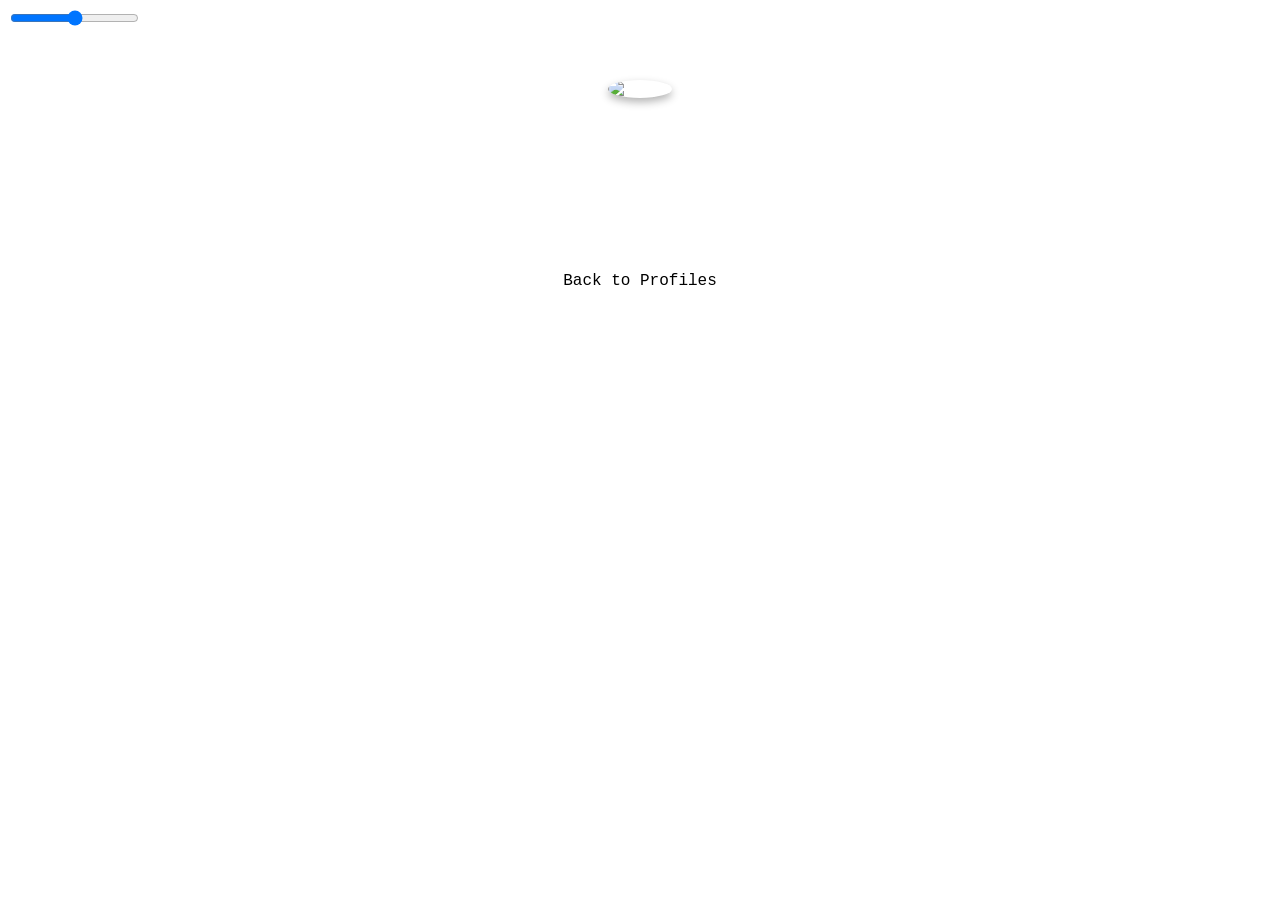
==== blood.html @ aa359c7e "Add files via upload" ====
<!DOCTYPE html>
<html lang="en">

<head>
    <meta charset="UTF-8" />
    <title>How I Met Blood</title>
    <link rel="stylesheet" href="style.css" />
</head>

<body>
    <audio id="bgAudio" autoplay loop>
        <source src="Stuff for people/" type="audio/mpeg">
    </audio>
    <div class="volume-slider-container">
        <input class="volume-slider" type="range" min="0" max="1" step="0.01" value="0.5">
    </div>
    <main
        style="max-width:700px;margin:50px auto;color:white;font-family:'Courier New',Courier,monospace;text-align:center;">
        <img src="Stuff for people/" alt="Blood" class="profile-pic"
            style="width:150px;height:150px;border-radius:50%;border:4px solid var(--accent);margin-bottom:20px;box-shadow:0 4px 8px rgba(0,0,0,0.3);">
        <h1>Free slot</h1>
        <p>Write here</p>
        <a href="index.html"
            style="display:inline-block;margin-top:30px;padding:10px 20px;border-radius:30px;background:var(--accent);color:black;text-decoration:none;">Back
            to Profiles</a>
    </main>
    <script>
        const audio = document.getElementById("bgAudio");
        const slider = document.querySelector(".volume-slider");
        if (slider) {
            audio.volume = slider.value;
            slider.addEventListener("input", () => { audio.volume = slider.value; });
        }
    </script>
</body>

</html>
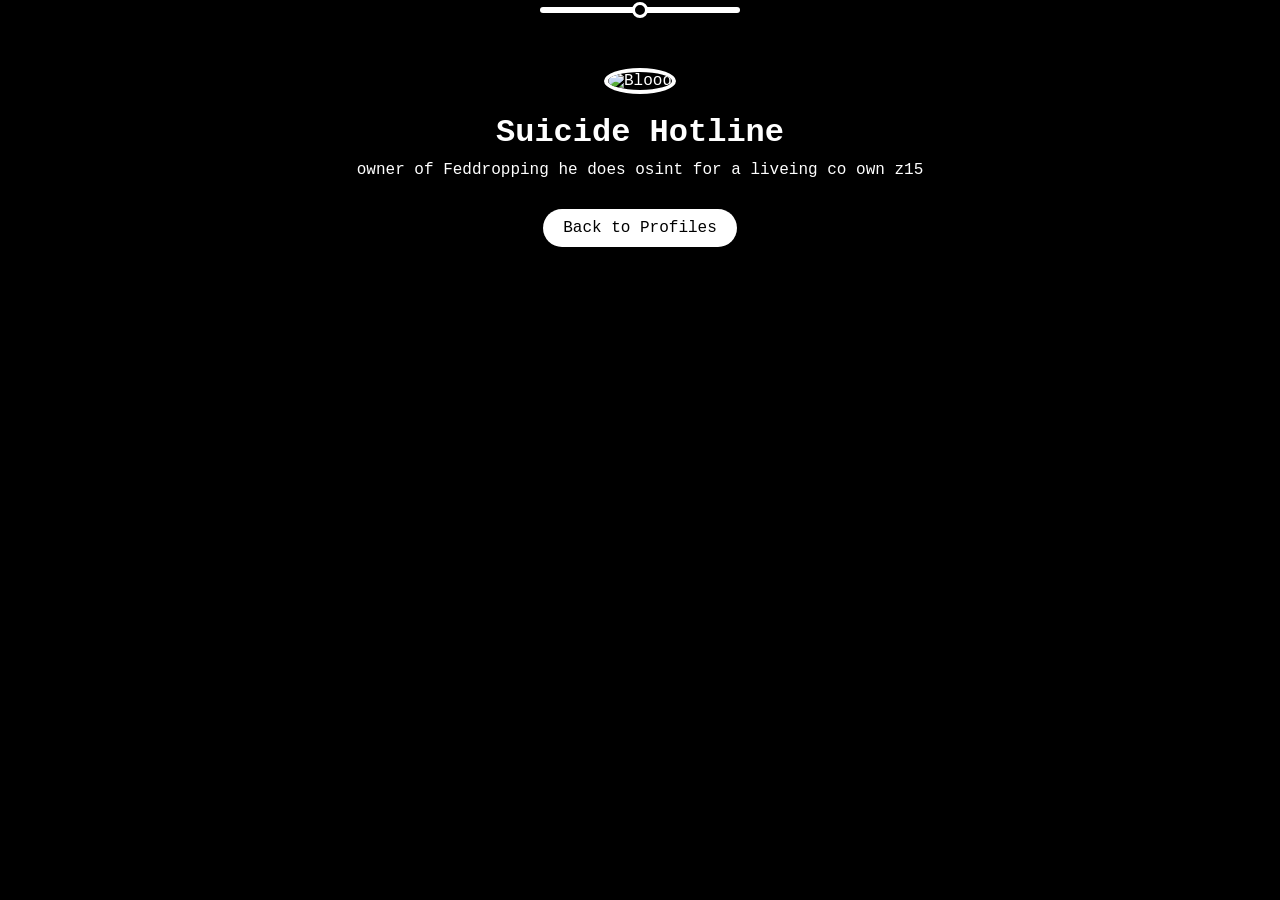
==== commit 9b329138: "Add files via upload" ====
--- a/blood.html
+++ b/blood.html
@@ -3,23 +3,23 @@
 
 <head>
     <meta charset="UTF-8" />
-    <title>How I Met Blood</title>
+    <title>How I Met Hotline</title>
     <link rel="stylesheet" href="style.css" />
 </head>
 
 <body>
     <audio id="bgAudio" autoplay loop>
-        <source src="Stuff for people/" type="audio/mpeg">
+        <source src="Stuff for people/Hotline.mp3" type="audio/mpeg">
     </audio>
     <div class="volume-slider-container">
         <input class="volume-slider" type="range" min="0" max="1" step="0.01" value="0.5">
     </div>
     <main
         style="max-width:700px;margin:50px auto;color:white;font-family:'Courier New',Courier,monospace;text-align:center;">
-        <img src="Stuff for people/" alt="Blood" class="profile-pic"
+        <img src="pics/hotline.jpg" alt="Blood" class="profile-pic"
             style="width:150px;height:150px;border-radius:50%;border:4px solid var(--accent);margin-bottom:20px;box-shadow:0 4px 8px rgba(0,0,0,0.3);">
-        <h1>Free slot</h1>
-        <p>Write here</p>
+        <h1>Suicide Hotline</h1>
+        <p>owner of Feddropping he does osint for a liveing co own z15</p>
         <a href="index.html"
             style="display:inline-block;margin-top:30px;padding:10px 20px;border-radius:30px;background:var(--accent);color:black;text-decoration:none;">Back
             to Profiles</a>
--- a/style.css
+++ b/style.css
@@ -0,0 +1,280 @@
+:root {
+    --accent: #ffffff;
+}
+
+* {
+    margin: 0;
+    padding: 0;
+    box-sizing: border-box;
+}
+
+body {
+    font-family: "Courier New", Courier, monospace;
+    color: var(--accent);
+    background-color: black;
+    text-align: center;
+    -webkit-user-select: none;
+    -moz-user-select: none;
+    -ms-user-select: none;
+    user-select: none;
+    overflow-x: hidden;
+    position: relative;
+}
+
+body {
+    font-family: "Courier New", Courier, monospace;
+    color: var(--accent);
+    text-align: center;
+    -webkit-user-select: none;
+    -moz-user-select: none;
+    -ms-user-select: none;
+    user-select: none;
+    overflow-x: hidden;
+    position: relative;
+}
+
+.card-container {
+    display: flex;
+    justify-content: space-between;
+    flex-wrap: wrap;
+    padding: 25px;
+    gap: 15px;
+    width: 100%;
+    overflow-x: auto;
+}
+
+.card {
+    width: 280px;
+    align-self: flex-start;
+    background: rgba(0, 0, 0, 0.5);
+    border-radius: 20px;
+    padding: 40px;
+    text-align: center;
+    box-sizing: border-box;
+    transition: transform 0.3s ease, box-shadow 0.3s ease;
+    backdrop-filter: blur(10px);
+    box-shadow: 0 4px 12px rgba(0, 0, 0, 0.3);
+    border: 4px solid var(--accent);
+}
+
+.card:hover {
+    transform: scale(1.05);
+    box-shadow: 0 6px 16px rgba(0, 0, 0, 0.5);
+}
+
+.avatar {
+    width: 100px;
+    height: 100px;
+    border-radius: 50%;
+    border: 4px solid var(--accent);
+    margin-bottom: 20px;
+    box-shadow: 0 4px 8px rgba(0, 0, 0, 0.3);
+}
+
+h1 {
+    color: var(--accent);
+    margin-bottom: 10px;
+}
+
+.bio {
+    color: #ccc;
+    margin-bottom: 30px;
+}
+
+.links a {
+    display: inline-block;
+    margin: 10px;
+    padding: 10px 25px;
+    border-radius: 30px;
+    background: rgba(255, 255, 255, 0.05);
+    border: 1px solid rgba(255, 255, 255, 0.1);
+    color: var(--accent);
+    text-decoration: none;
+    transition: 0.3s;
+}
+
+.links a:hover {
+    background: var(--accent);
+    color: black;
+}
+
+.volume-slider {
+    -webkit-appearance: none;
+    appearance: none;
+    width: 200px;
+    height: 6px;
+    background: #ffffff;
+    border-radius: 5px;
+    outline: none;
+}
+
+
+.volume-slider::-webkit-slider-thumb {
+    -webkit-appearance: none;
+    appearance: none;
+    width: 16px;
+    height: 16px;
+    background: #000000;
+    border: 3px solid #ffffff;
+    border-radius: 50%;
+    cursor: pointer;
+}
+
+
+.volume-slider::-moz-range-track {
+    background: #ffffff;
+    height: 6px;
+    border-radius: 5px;
+}
+
+.volume-slider::-moz-range-thumb {
+    width: 16px;
+    height: 16px;
+    background: #000000;
+    border: 3px solid #ffffff;
+    border-radius: 50%;
+    cursor: pointer;
+}
+
+.stars {
+    position: fixed;
+    inset: 0;
+    pointer-events: none;
+    z-index: -2;
+    overflow: hidden;
+    background: radial-gradient(ellipse at bottom, #000000 0%, #000 80%);
+}
+
+.stars::before,
+.stars::after,
+.stars span {
+    content: "";
+    position: absolute;
+    width: 2px;
+    height: 2px;
+    background: #fff;
+    border-radius: 50%;
+    box-shadow: 0 0 4px 1px rgba(255, 255, 255, 0.9);
+    animation: fall linear infinite;
+    will-change: transform;
+}
+
+
+.stars::before {
+    left: 8%;
+    animation: fall 9s linear infinite;
+    animation-delay: -2s;
+    box-shadow:
+        40vw 20vh #fff,
+        70vw 35vh #fff,
+        15vw 55vh #fff,
+        85vw 70vh #fff,
+        25vw 88vh #fff,
+        60vw 12vh #fff,
+        92vw 45vh #fff;
+}
+
+
+.stars::after {
+    left: 42%;
+    animation: fall 14s linear infinite;
+    animation-delay: -4s;
+    box-shadow:
+        18vw 15vh #fff,
+        55vw 28vh #fff,
+        88vw 48vh #fff,
+        33vw 65vh #fff,
+        72vw 82vh #fff,
+        10vw 40vh #fff,
+        65vw 58vh #fff,
+        95vw 75vh #fff;
+}
+
+
+.stars span {
+    --size: 2.5px;
+    width: var(--size);
+    height: var(--size);
+    left: 28%;
+    animation: fall 22s linear infinite;
+    animation-delay: -7s;
+    box-shadow:
+        22vw 10vh #fff,
+        48vw 25vh #fff9,
+        78vw 42vh #fff,
+        12vw 60vh #fff,
+        68vw 78vh #fff,
+        35vw 90vh #fff8,
+        82vw 18vh #fff,
+        55vw 52vh #fff;
+}
+
+
+.stars .twinkle {
+    position: absolute;
+    width: 3px;
+    height: 3px;
+    background: white;
+    border-radius: 50%;
+    box-shadow: 0 0 8px 2px rgba(255, 255, 255, 0.8);
+    animation: twinkle 3s ease-in-out infinite alternate;
+    opacity: 0.9;
+}
+
+.stars .twinkle:nth-child(1) {
+    top: 15%;
+    left: 12%;
+    animation-delay: 0s;
+}
+
+.stars .twinkle:nth-child(2) {
+    top: 28%;
+    left: 68%;
+    animation-delay: 0.8s;
+}
+
+.stars .twinkle:nth-child(3) {
+    top: 62%;
+    left: 35%;
+    animation-delay: 1.4s;
+}
+
+.stars .twinkle:nth-child(4) {
+    top: 78%;
+    left: 88%;
+    animation-delay: 2.2s;
+}
+
+
+@keyframes fall {
+    0% {
+        transform: translateY(-120vh) scale(0.6);
+        opacity: 0;
+    }
+
+    5% {
+        opacity: 0.9;
+        transform: translateY(-100vh) scale(1);
+    }
+
+    95% {
+        opacity: 0.9;
+    }
+
+    100% {
+        transform: translateY(120vh) scale(0.4);
+        opacity: 0;
+    }
+}
+
+@keyframes twinkle {
+    from {
+        opacity: 0.4;
+        transform: scale(0.7);
+    }
+
+    to {
+        opacity: 1;
+        transform: scale(1.3);
+    }
+}
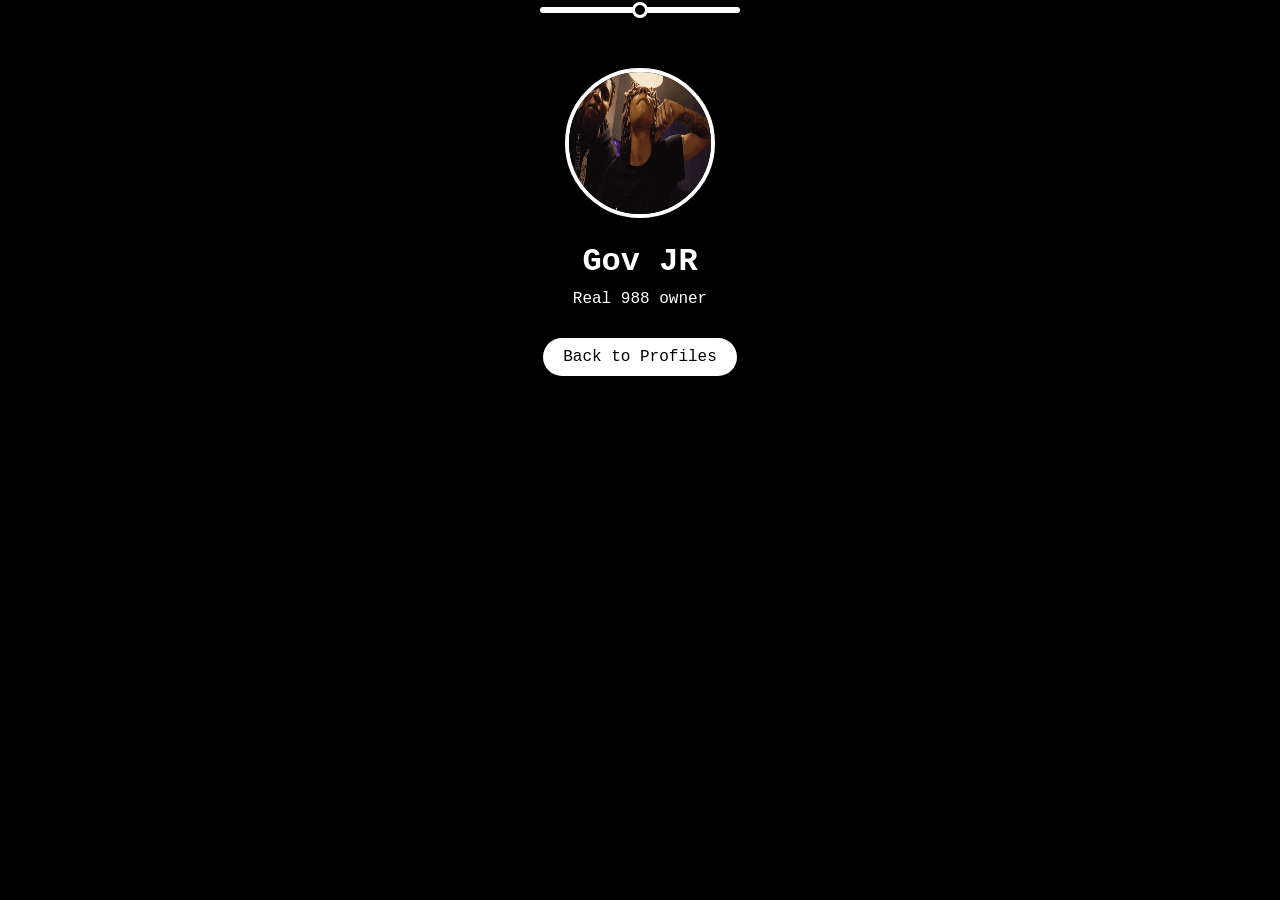
==== commit d0d40500: "Add files via upload" ====
--- a/blood.html
+++ b/blood.html
@@ -3,23 +3,23 @@
 
 <head>
     <meta charset="UTF-8" />
-    <title>How I Met Hotline</title>
+    <title>Gov is a skid i own him</title>
     <link rel="stylesheet" href="style.css" />
 </head>
 
 <body>
     <audio id="bgAudio" autoplay loop>
-        <source src="Stuff for people/Hotline.mp3" type="audio/mpeg">
+        <source src="Stuff for people/buyin drugs off t0r (freestyle).mp3" type="audio/mpeg">
     </audio>
     <div class="volume-slider-container">
         <input class="volume-slider" type="range" min="0" max="1" step="0.01" value="0.5">
     </div>
     <main
         style="max-width:700px;margin:50px auto;color:white;font-family:'Courier New',Courier,monospace;text-align:center;">
-        <img src="pics/hotline.jpg" alt="Blood" class="profile-pic"
+        <img src="pics/gov.gif" alt="Blood" class="profile-pic"
             style="width:150px;height:150px;border-radius:50%;border:4px solid var(--accent);margin-bottom:20px;box-shadow:0 4px 8px rgba(0,0,0,0.3);">
-        <h1>Suicide Hotline</h1>
-        <p>owner of Feddropping he does osint for a liveing co own z15</p>
+        <h1>Gov JR</h1>
+        <p>Real 988 owner</p>
         <a href="index.html"
             style="display:inline-block;margin-top:30px;padding:10px 20px;border-radius:30px;background:var(--accent);color:black;text-decoration:none;">Back
             to Profiles</a>
